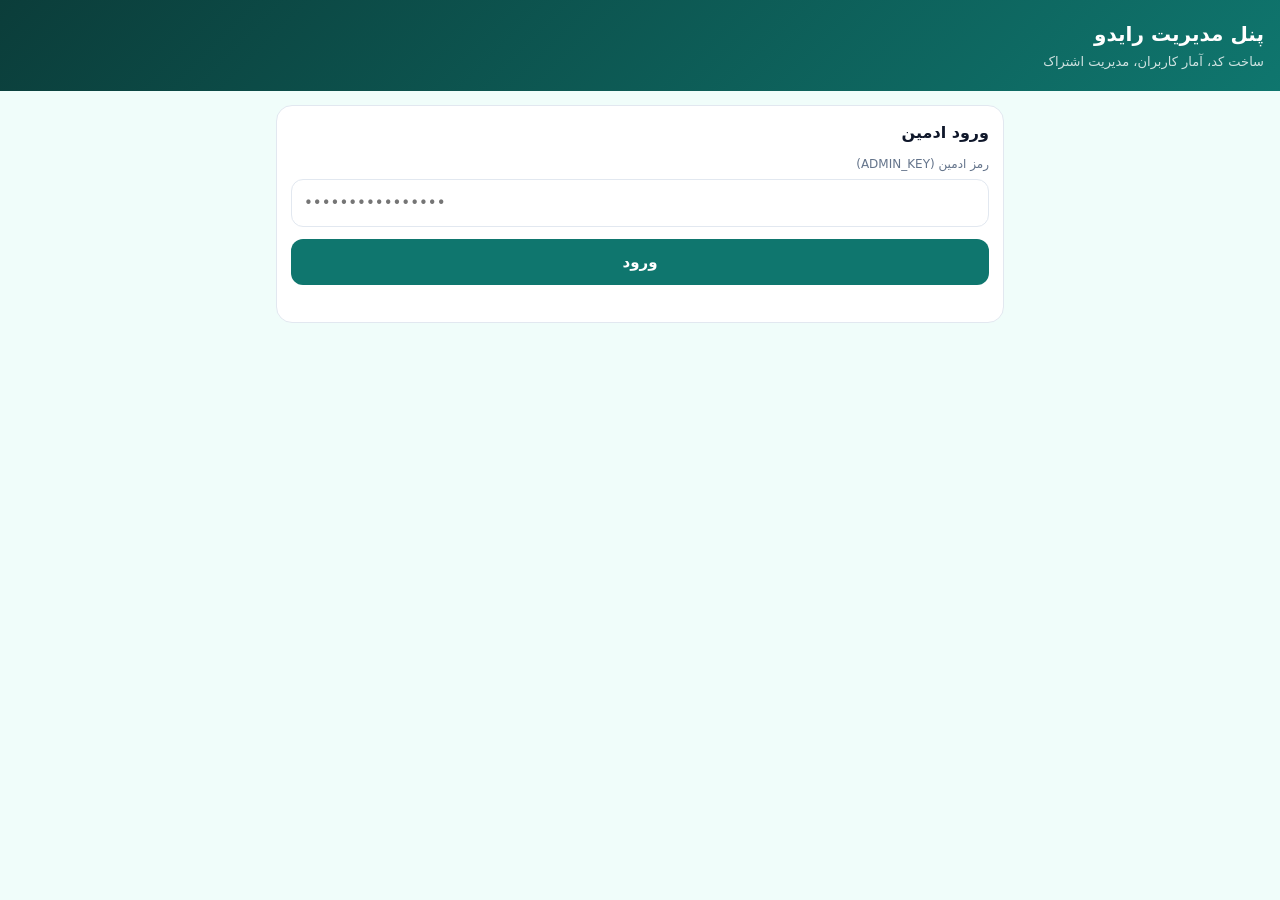
==== admin/index.html @ e191e8c9 "Admin panel (GitHub Pages): create codes, stats, users, grant plan Co-Authored-By: Claude Sonnet 5.5" ====
<!doctype html>
<html lang="fa" dir="rtl">
<head>
<meta charset="utf-8">
<meta name="viewport" content="width=device-width,initial-scale=1">
<meta name="robots" content="noindex,nofollow">
<title>پنل رایدو</title>
<style>
  :root{--bg:#f0fdfa;--card:#fff;--ink:#0f172a;--muted:#64748b;--line:#e2e8f0;--brand:#0f766e;--brand2:#14b8a6;--warn:#b45309;--bad:#b91c1c}
  @media (prefers-color-scheme:dark){:root{--bg:#0b1220;--card:#111a2e;--ink:#e6edf7;--muted:#94a3b8;--line:#22304a;--brand:#2dd4bf;--brand2:#14b8a6}}
  *{box-sizing:border-box} body{margin:0;background:var(--bg);color:var(--ink);font:15px/1.6 system-ui,Tahoma,sans-serif}
  header{background:linear-gradient(135deg,#0b3d3a,#0f766e);color:#fff;padding:18px 16px}
  header h1{margin:0;font-size:20px} header p{margin:2px 0 0;opacity:.8;font-size:13px}
  main{max-width:760px;margin:0 auto;padding:14px 16px 40px}
  .card{background:var(--card);border:1px solid var(--line);border-radius:16px;padding:14px;margin-bottom:14px}
  h2{margin:0 0 10px;font-size:16px}
  label{display:block;font-size:12px;color:var(--muted);margin:10px 0 4px}
  input,select{width:100%;padding:11px 12px;border:1px solid var(--line);border-radius:12px;background:var(--card);color:var(--ink);font:inherit}
  input[dir=ltr]{text-align:left}
  button{padding:11px 16px;border:0;border-radius:12px;background:var(--brand);color:#fff;font:inherit;font-weight:700;cursor:pointer}
  button.ghost{background:transparent;color:var(--brand);border:1px solid var(--line)}
  button:disabled{opacity:.5} .row{display:flex;gap:8px} .row>*{flex:1}
  .grid{display:grid;grid-template-columns:repeat(2,1fr);gap:8px}
  @media(min-width:560px){.grid{grid-template-columns:repeat(3,1fr)}}
  .stat{border:1px solid var(--line);border-radius:12px;padding:10px;text-align:center}
  .stat b{display:block;font-size:22px;color:var(--brand)} .stat span{font-size:12px;color:var(--muted)}
  .code{display:flex;justify-content:space-between;align-items:center;gap:8px;border:1px dashed var(--line);border-radius:12px;padding:8px 12px;margin-top:8px;font-family:ui-monospace,monospace;direction:ltr}
  .code button{padding:6px 12px;font-size:13px}
  table{width:100%;border-collapse:collapse;font-size:13px} td,th{padding:7px 6px;border-bottom:1px solid var(--line);text-align:right}
  th{color:var(--muted);font-weight:600} .tag{display:inline-block;padding:1px 8px;border-radius:99px;background:var(--line);font-size:12px}
  .tag.p{background:#ccfbf1;color:#0f766e} .msg{font-size:13px;margin-top:8px;min-height:1.2em} .err{color:var(--bad)} .ok{color:var(--brand)}
  .scroll{overflow-x:auto}
</style>
</head>
<body>
<header><h1>پنل مدیریت رایدو</h1><p>ساخت کد، آمار کاربران، مدیریت اشتراک</p></header>
<main>
  <section class="card" id="loginCard">
    <h2>ورود ادمین</h2>
    <label>رمز ادمین (ADMIN_KEY)</label>
    <input id="key" type="password" dir="ltr" autocomplete="off" placeholder="••••••••••••••••">
    <div class="row" style="margin-top:12px"><button id="loginBtn">ورود</button></div>
    <div class="msg" id="loginMsg"></div>
  </section>

  <div id="app" hidden>
    <section class="card">
      <h2>آمار <button class="ghost" id="refresh" style="float:left;padding:4px 12px;font-size:13px">بروزرسانی</button></h2>
      <div class="grid" id="stats"></div>
      <div class="msg" id="versions"></div>
    </section>

    <section class="card">
      <h2>ساخت کد فعال‌سازی</h2>
      <label>نوع پلن</label>
      <select id="plan">
        <option value="MONTHLY">ماهانه عادی (۳۰ روز)</option>
        <option value="YEARLY">سالانه عادی (۳۶۵ روز)</option>
        <option value="PREMIUM_MONTHLY">پرمیوم ماهانه (۳۰ روز)</option>
        <option value="PREMIUM_YEARLY">پرمیوم سالانه (۳۶۵ روز)</option>
      </select>
      <div class="row">
        <div><label>تعداد</label><input id="count" type="number" min="1" max="50" value="1" dir="ltr"></div>
        <div><label>مهلت استفاده از کد (روز)</label><input id="validDays" type="number" min="1" max="365" value="30" dir="ltr"></div>
      </div>
      <label>یادداشت (اختیاری، مثلاً نام خریدار)</label>
      <input id="note" maxlength="100">
      <div class="row" style="margin-top:12px"><button id="mk">ساخت کد</button></div>
      <div id="codes"></div>
      <div class="msg" id="mkMsg"></div>
    </section>

    <section class="card">
      <h2>اعطای مستقیم اشتراک به شماره</h2>
      <label>شماره موبایل (۰۹…)</label>
      <input id="gPhone" dir="ltr" inputmode="numeric" maxlength="11" placeholder="09123456789">
      <label>پلن</label>
      <select id="gPlan">
        <option value="MONTHLY">ماهانه عادی</option><option value="YEARLY">سالانه عادی</option>
        <option value="PREMIUM_MONTHLY">پرمیوم ماهانه</option><option value="PREMIUM_YEARLY">پرمیوم سالانه</option>
      </select>
      <div class="row" style="margin-top:12px"><button id="grant">اعطا</button></div>
      <div class="msg" id="gMsg"></div>
    </section>

    <section class="card">
      <h2>کاربران</h2>
      <div class="row"><input id="q" dir="ltr" inputmode="numeric" placeholder="جستجوی شماره…"><button class="ghost" id="search" style="flex:0 0 auto">جستجو</button></div>
      <div class="scroll"><table id="users"><thead><tr><th>شماره</th><th>پلن</th><th>انقضا</th><th>آخرین فعالیت</th></tr></thead><tbody></tbody></table></div>
    </section>
  </div>
</main>
<script>
const API = "https://atzyjiljtzxhctblziti.supabase.co/functions/v1/admin";
const $ = (id) => document.getElementById(id);
let KEY = "";
try { KEY = sessionStorage.getItem("raido_admin") || ""; } catch (e) {}

async function call(body) {
  const r = await fetch(API, { method: "POST", headers: { "Content-Type": "application/json", "x-admin-key": KEY }, body: JSON.stringify(body) });
  const j = await r.json().catch(() => ({}));
  if (!r.ok) throw new Error(j.error || ("HTTP " + r.status));
  return j;
}
const fa = (n) => Number(n || 0).toLocaleString("fa-IR");
const PLAN_FA = { NONE: "—", TRIAL_7: "تست ۷ روزه", MONTHLY: "ماهانه", YEARLY: "سالانه", PREMIUM_MONTHLY: "پرمیوم ماهانه", PREMIUM_YEARLY: "پرمیوم سالانه" };
const dt = (s) => s ? new Date(s).toLocaleString("fa-IR", { dateStyle: "short", timeStyle: "short" }) : "—";

async function loadStats() {
  const s = await call({ action: "stats" });
  const items = [["کل کاربران", s.users_total], ["جدید امروز", s.new_today], ["فعال ۲۴ساعت", s.active_1d], ["فعال ۷روز", s.active_7d], ["فعال ۳۰روز", s.active_30d],
    ["پرمیوم فعال", s.premium_active], ["اشتراک پولی فعال", s.paid_active], ["تست فعال", s.trial_active], ["تحلیل ۷روز", s.analyses_7d], ["پذیرفته ۷روز", s.accepted_7d], ["کد مصرف‌نشده", s.codes_unused]];
  $("stats").innerHTML = items.map(([l, v]) => `<div class="stat"><b>${fa(v)}</b><span>${l}</span></div>`).join("");
  const v = s.versions || {};
  $("versions").textContent = "نسخه‌ها: " + (Object.keys(v).map((k) => `${k}: ${fa(v[k])}`).join(" · ") || "—");
}
async function loadUsers() {
  const { users } = await call({ action: "users", q: $("q").value });
  $("users").querySelector("tbody").innerHTML = users.map((u) => {
    const sub = Array.isArray(u.subscriptions) ? u.subscriptions[0] : u.subscriptions;
    const exp = sub && sub.expires_at ? new Date(sub.expires_at) : null;
    const active = exp && exp > new Date();
    return `<tr><td dir="ltr">${u.phone}</td><td><span class="tag ${sub && sub.is_premium ? "p" : ""}">${PLAN_FA[sub ? sub.plan : "NONE"] || "—"}</span></td><td>${active ? dt(sub.expires_at) : "<span class=err>منقضی/ندارد</span>"}</td><td>${dt(u.last_seen)}</td></tr>`;
  }).join("") || `<tr><td colspan="4">کاربری یافت نشد</td></tr>`;
}
async function enter() {
  $("loginCard").hidden = true; $("app").hidden = false;
  await Promise.all([loadStats(), loadUsers()]);
}
$("loginBtn").onclick = async () => {
  KEY = $("key").value.trim(); $("loginMsg").textContent = "";
  try { await call({ action: "stats" }); try { sessionStorage.setItem("raido_admin", KEY); } catch (e) {} await enter(); }
  catch (e) { $("loginMsg").className = "msg err"; $("loginMsg").textContent = e.message === "forbidden" ? "رمز اشتباه است" : "خطا: " + e.message; }
};
$("refresh").onclick = () => Promise.all([loadStats(), loadUsers()]).catch((e) => alert(e.message));
$("search").onclick = () => loadUsers().catch((e) => alert(e.message));
$("mk").onclick = async () => {
  const b = $("mk"); b.disabled = true; $("mkMsg").textContent = ""; $("codes").innerHTML = "";
  try {
    const r = await call({ action: "create_codes", plan: $("plan").value, count: +$("count").value, valid_days: +$("validDays").value, note: $("note").value });
    $("codes").innerHTML = r.codes.map((c) => `<div class="code"><span>${c}</span><button data-c="${c}">کپی</button></div>`).join("");
    $("codes").querySelectorAll("button").forEach((x) => x.onclick = () => { navigator.clipboard && navigator.clipboard.writeText(x.dataset.c); x.textContent = "✓"; });
    $("mkMsg").className = "msg ok"; $("mkMsg").textContent = "کد فقط همین‌جا نمایش داده می‌شود؛ همین حالا کپی کنید.";
    loadStats();
  } catch (e) { $("mkMsg").className = "msg err"; $("mkMsg").textContent = "خطا: " + e.message; }
  b.disabled = false;
};
$("grant").onclick = async () => {
  try {
    await call({ action: "grant", phone: $("gPhone").value.trim(), plan: $("gPlan").value });
    $("gMsg").className = "msg ok"; $("gMsg").textContent = "اشتراک اعمال شد."; loadUsers(); loadStats();
  } catch (e) { $("gMsg").className = "msg err"; $("gMsg").textContent = e.message === "user_not_found" ? "کاربری با این شماره پیدا نشد (باید یک‌بار وارد اپ شده باشد)" : "خطا: " + e.message; }
};
if (KEY) enter().catch(() => { $("loginCard").hidden = false; $("app").hidden = true; });
</script>
</body>
</html>
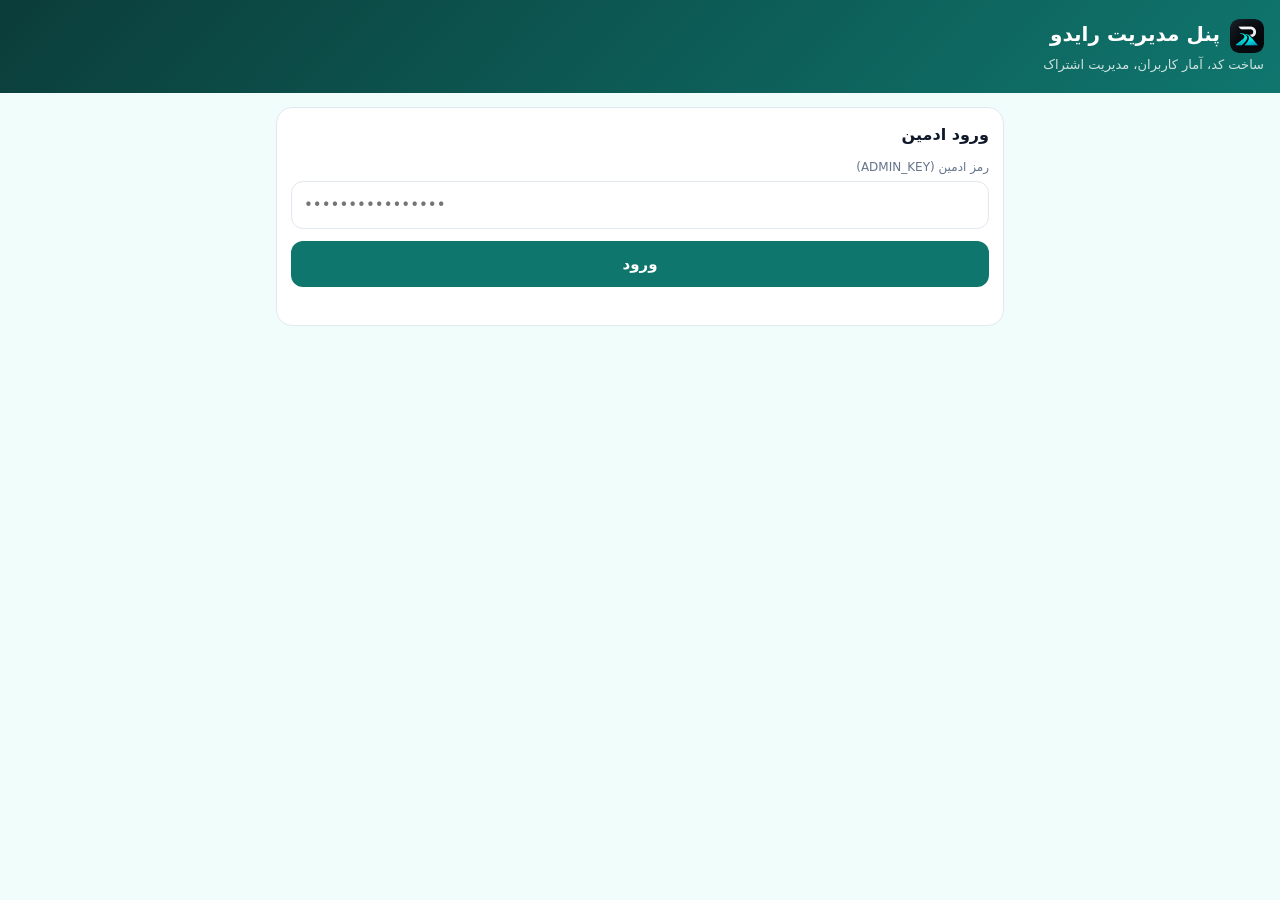
==== commit 71adb9bd: "v3.2.8: new RAIDO logo (launcher icon, animated splash, login, admin panel) Co-Authored-By: Claude S" ====
--- a/admin/index.html
+++ b/admin/index.html
@@ -5,6 +5,7 @@
 <meta name="viewport" content="width=device-width,initial-scale=1">
 <meta name="robots" content="noindex,nofollow">
 <title>پنل رایدو</title>
+<link rel="icon" type="image/png" href="[data-uri]">
 <style>
   :root{--bg:#f0fdfa;--card:#fff;--ink:#0f172a;--muted:#64748b;--line:#e2e8f0;--brand:#0f766e;--brand2:#14b8a6;--warn:#b45309;--bad:#b91c1c}
   @media (prefers-color-scheme:dark){:root{--bg:#0b1220;--card:#111a2e;--ink:#e6edf7;--muted:#94a3b8;--line:#22304a;--brand:#2dd4bf;--brand2:#14b8a6}}
@@ -15,7 +16,7 @@
   .card{background:var(--card);border:1px solid var(--line);border-radius:16px;padding:14px;margin-bottom:14px}
   h2{margin:0 0 10px;font-size:16px}
   label{display:block;font-size:12px;color:var(--muted);margin:10px 0 4px}
-  input,select{width:100%;padding:11px 12px;border:1px solid var(--line);border-radius:12px;background:var(--card);color:var(--ink);font:inherit}
+  input,select,textarea{width:100%;padding:11px 12px;border:1px solid var(--line);border-radius:12px;background:var(--card);color:var(--ink);font:inherit}
   input[dir=ltr]{text-align:left}
   button{padding:11px 16px;border:0;border-radius:12px;background:var(--brand);color:#fff;font:inherit;font-weight:700;cursor:pointer}
   button.ghost{background:transparent;color:var(--brand);border:1px solid var(--line)}
@@ -30,10 +31,11 @@
   th{color:var(--muted);font-weight:600} .tag{display:inline-block;padding:1px 8px;border-radius:99px;background:var(--line);font-size:12px}
   .tag.p{background:#ccfbf1;color:#0f766e} .msg{font-size:13px;margin-top:8px;min-height:1.2em} .err{color:var(--bad)} .ok{color:var(--brand)}
   .scroll{overflow-x:auto}
+  .hint{font-size:12px;color:var(--muted);margin:0 0 6px}
 </style>
 </head>
 <body>
-<header><h1>پنل مدیریت رایدو</h1><p>ساخت کد، آمار کاربران، مدیریت اشتراک</p></header>
+<header><h1><img src="[data-uri]" alt="" style="width:34px;height:34px;border-radius:9px;vertical-align:middle;margin-left:10px">پنل مدیریت رایدو</h1><p>ساخت کد، آمار کاربران، مدیریت اشتراک</p></header>
 <main>
   <section class="card" id="loginCard">
     <h2>ورود ادمین</h2>
@@ -44,13 +46,14 @@
   </section>
 
   <div id="app" hidden>
-    <section class="card">
+    <div id="tabs" style="display:flex;gap:6px;flex-wrap:wrap;margin-bottom:12px"></div>
+    <section data-tab="main" class="card">
       <h2>آمار <button class="ghost" id="refresh" style="float:left;padding:4px 12px;font-size:13px">بروزرسانی</button></h2>
       <div class="grid" id="stats"></div>
       <div class="msg" id="versions"></div>
     </section>
 
-    <section class="card">
+    <section data-tab="main" class="card">
       <h2>ساخت کد فعال‌سازی</h2>
       <label>نوع پلن</label>
       <select id="plan">
@@ -70,7 +73,7 @@
       <div class="msg" id="mkMsg"></div>
     </section>
 
-    <section class="card">
+    <section data-tab="main" class="card">
       <h2>اعطای مستقیم اشتراک به شماره</h2>
       <label>شماره موبایل (۰۹…)</label>
       <input id="gPhone" dir="ltr" inputmode="numeric" maxlength="11" placeholder="09123456789">
@@ -83,10 +86,66 @@
       <div class="msg" id="gMsg"></div>
     </section>
 
-    <section class="card">
+    <section data-tab="main" class="card">
+      <h2>مسدودسازی و لغو اشتراک</h2>
+      <label>شماره موبایل (۰۹…)</label>
+      <input id="bPhone" dir="ltr" inputmode="numeric" maxlength="11" placeholder="09123456789">
+      <label>دلیل (اختیاری)</label>
+      <input id="bReason" maxlength="200">
+      <div class="row" style="margin-top:12px">
+        <button id="doBan" style="background:var(--bad)">مسدود کن</button>
+        <button id="doUnban" class="ghost">آزاد کن</button>
+        <button id="doRevoke" class="ghost">لغو اشتراک</button>
+      </div>
+      <div class="msg" id="bMsg"></div>
+    </section>
+
+    <section data-tab="dep" class="card">
+      <h2>جدول استهلاک خودروها</h2>
+      <p class="hint" id="depInfo">در حال بارگذاری…</p>
+      <label>محتوای جدول (JSON: families و data) — می‌توانی فایل dep.json را انتخاب کنی یا مستقیم ویرایش کنی</label>
+      <input id="depFile" type="file" accept=".json,application/json">
+      <textarea id="depText" dir="ltr" rows="10" style="width:100%;font-family:monospace;font-size:12px"></textarea>
+      <div class="row" style="margin-top:12px"><button id="depSave">ذخیره و ارسال به اپ‌ها</button><button class="ghost" id="depReload">بارگذاری مجدد از سرور</button></div>
+      <div class="msg" id="depMsg"></div>
+    </section>
+
+    <section data-tab="main" class="card">
+      <h2>ویدیوی آموزشی فعال‌سازی دسترسی‌ها</h2>
+      <label>لینک ویدیو (https://…؛ خالی = دکمه در اپ پیام «هنوز آماده نیست» می‌دهد)</label>
+      <input id="tutUrl" dir="ltr" placeholder="https://...">
+      <div class="row" style="margin-top:12px"><button id="tutSave">ذخیره لینک</button></div>
+      <div class="msg" id="tutMsg"></div>
+    </section>
+
+    <section data-tab="guide" class="card">
+      <h2>راهنمای استفاده (درباره و پشتیبانی ← راهنما)</h2>
+      <p class="hint">هر بخش یک کارت در اپ است. ترتیب با ▲ ▼ عوض می‌شود. بعد از «ذخیره»، اپ‌ها در باز شدن صفحه یا همگام‌سازی بعدی به‌روز می‌شوند.</p>
+      <div id="guideList"></div>
+      <div class="row" style="margin-top:12px"><button class="ghost" id="guideAdd">+ بخش جدید</button><button id="guideSave">ذخیره راهنما</button></div>
+      <div class="msg" id="guideMsg"></div>
+    </section>
+
+    <section data-tab="support" class="card">
+      <h2>لینک‌های پشتیبانی</h2>
+      <p class="hint">چند لینک اضافه کن (تلگرام، واتس‌اپ، سایت…). لینک باید با https:// شروع شود. اولین لینک برای دکمهٔ درخواست اشتراک هم استفاده می‌شود.</p>
+      <div id="supList"></div>
+      <div class="row" style="margin-top:12px"><button class="ghost" id="supAdd">+ لینک جدید</button><button id="supSave">ذخیره لینک‌ها</button></div>
+      <div class="msg" id="supMsg"></div>
+    </section>
+
+    <section data-tab="plans" class="card">
+      <h2>اشتراک و قیمت‌ها</h2>
+      <p class="hint">قیمت به تومان. مدت هر طرح و پرمیوم بودن آن سمت سرور ثابت است و اینجا فقط نام، قیمت و توضیح نمایشی عوض می‌شود.</p>
+      <div id="planList"></div>
+      <div class="row" style="margin-top:12px"><button id="planSave">ذخیره قیمت‌ها</button></div>
+      <div class="msg" id="planMsg"></div>
+    </section>
+
+    <section data-tab="main" class="card">
       <h2>کاربران</h2>
-      <div class="row"><input id="q" dir="ltr" inputmode="numeric" placeholder="جستجوی شماره…"><button class="ghost" id="search" style="flex:0 0 auto">جستجو</button></div>
-      <div class="scroll"><table id="users"><thead><tr><th>شماره</th><th>پلن</th><th>انقضا</th><th>آخرین فعالیت</th></tr></thead><tbody></tbody></table></div>
+      <div class="row"><input id="q" dir="ltr" placeholder="جستجوی شماره یا ایمیل…"><button class="ghost" id="search" style="flex:0 0 auto">جستجو</button></div>
+      <div class="scroll"><table id="users"><thead><tr><th>شماره</th><th>روش ورود</th><th>پلن</th><th>انقضا</th><th>آخرین فعالیت</th><th>وضعیت</th></tr></thead><tbody></tbody></table></div>
     </section>
   </div>
 </main>
@@ -109,7 +168,7 @@
 async function loadStats() {
   const s = await call({ action: "stats" });
   const items = [["کل کاربران", s.users_total], ["جدید امروز", s.new_today], ["فعال ۲۴ساعت", s.active_1d], ["فعال ۷روز", s.active_7d], ["فعال ۳۰روز", s.active_30d],
-    ["پرمیوم فعال", s.premium_active], ["اشتراک پولی فعال", s.paid_active], ["تست فعال", s.trial_active], ["تحلیل ۷روز", s.analyses_7d], ["پذیرفته ۷روز", s.accepted_7d], ["کد مصرف‌نشده", s.codes_unused]];
+    ["پرمیوم فعال", s.premium_active], ["اشتراک پولی فعال", s.paid_active], ["تست فعال", s.trial_active], ["تحلیل ۷روز", s.analyses_7d], ["پذیرفته ۷روز", s.accepted_7d], ["کد مصرف‌نشده", s.codes_unused], ["مسدود", s.banned]];
   $("stats").innerHTML = items.map(([l, v]) => `<div class="stat"><b>${fa(v)}</b><span>${l}</span></div>`).join("");
   const v = s.versions || {};
   $("versions").textContent = "نسخه‌ها: " + (Object.keys(v).map((k) => `${k}: ${fa(v[k])}`).join(" · ") || "—");
@@ -120,17 +179,121 @@
     const sub = Array.isArray(u.subscriptions) ? u.subscriptions[0] : u.subscriptions;
     const exp = sub && sub.expires_at ? new Date(sub.expires_at) : null;
     const active = exp && exp > new Date();
-    return `<tr><td dir="ltr">${u.phone}</td><td><span class="tag ${sub && sub.is_premium ? "p" : ""}">${PLAN_FA[sub ? sub.plan : "NONE"] || "—"}</span></td><td>${active ? dt(sub.expires_at) : "<span class=err>منقضی/ندارد</span>"}</td><td>${dt(u.last_seen)}</td></tr>`;
-  }).join("") || `<tr><td colspan="4">کاربری یافت نشد</td></tr>`;
-}
+    const via = (u.signup_via === "google" ? "گوگل" : "تلگرام") + (u.last_via && u.last_via !== u.signup_via ? " (اخیر: " + (u.last_via === "google" ? "گوگل" : "تلگرام") + ")" : "");
+    return `<tr><td dir="ltr">${u.phone || "—"}${u.phone_verified === false ? " <small class=err>تأییدنشده</small>" : ""}${u.email ? "<br><small dir=ltr>" + u.email + "</small>" : ""}</td><td>${via}</td><td><span class="tag ${sub && sub.is_premium ? "p" : ""}">${PLAN_FA[sub ? sub.plan : "NONE"] || "—"}</span></td><td>${active ? dt(sub.expires_at) : "<span class=err>منقضی/ندارد</span>"}</td><td>${dt(u.last_seen)}</td><td>${u.banned ? "<span class=err>مسدود</span>" : "—"}</td></tr>`;
+  }).join("") || `<tr><td colspan="6">کاربری یافت نشد</td></tr>`;
+}
+const TABS = [["main", "مدیریت"], ["dep", "جدول استهلاک"], ["guide", "راهنمای استفاده"], ["support", "پشتیبانی"], ["plans", "اشتراک و قیمت"]];
+function showTab(t) {
+  document.querySelectorAll("[data-tab]").forEach((e) => { e.hidden = e.dataset.tab !== t; });
+  document.querySelectorAll("#tabs button").forEach((b) => { b.className = b.dataset.t === t ? "" : "ghost"; });
+}
+$("tabs").innerHTML = TABS.map(([k, l]) => `<button data-t="${k}" style="flex:0 0 auto">${l}</button>`).join("");
+document.querySelectorAll("#tabs button").forEach((b) => { b.onclick = () => showTab(b.dataset.t); });
+showTab("main");
+
+/* ویرایشگر لیستی: fields=[{k,label,type:'text'|'area'|'number'}] */
+function listEditor(host, fields, items, opts) {
+  opts = opts || {};
+  const rows = [];
+  const root = $(host);
+  function draw() {
+    root.innerHTML = "";
+    rows.forEach((it, i) => {
+      const box = document.createElement("div");
+      box.style.cssText = "border:1px solid var(--line);border-radius:12px;padding:10px;margin-bottom:8px";
+      let h = "";
+      if (opts.fixedLabel) h += `<b>${opts.fixedLabel(it)}</b>`;
+      fields.forEach((f) => {
+        h += `<label>${f.label}</label>` + (f.type === "area"
+          ? `<textarea data-k="${f.k}" rows="${f.rows || 5}" style="width:100%"></textarea>`
+          : `<input data-k="${f.k}" ${f.type === "number" ? 'type="number" dir="ltr"' : (f.ltr ? 'dir="ltr"' : "")}>`);
+      });
+      if (!opts.fixed) h += `<div class="row" style="margin-top:8px"><button class="ghost" data-a="up">▲</button><button class="ghost" data-a="down">▼</button><button class="ghost" data-a="del" style="color:var(--bad)">حذف</button></div>`;
+      box.innerHTML = h;
+      fields.forEach((f) => { box.querySelector(`[data-k="${f.k}"]`).value = it[f.k] == null ? "" : it[f.k]; });
+      box.querySelectorAll("[data-k]").forEach((el) => { el.oninput = () => { it[el.dataset.k] = f2(el, fields); }; });
+      box.querySelectorAll("[data-a]").forEach((b) => {
+        b.onclick = () => {
+          if (b.dataset.a === "del") { if (!confirm("حذف شود؟")) return; rows.splice(i, 1); }
+          else if (b.dataset.a === "up" && i > 0) { [rows[i - 1], rows[i]] = [rows[i], rows[i - 1]]; }
+          else if (b.dataset.a === "down" && i < rows.length - 1) { [rows[i + 1], rows[i]] = [rows[i], rows[i + 1]]; }
+          draw();
+        };
+      });
+      root.appendChild(box);
+    });
+  }
+  function f2(el, fs) { const f = fs.find((x) => x.k === el.dataset.k); return f && f.type === "number" ? Number(el.value) : el.value; }
+  (items || []).forEach((x) => rows.push(Object.assign({}, x)));
+  draw();
+  return { add(it) { rows.push(it); draw(); }, get() { return rows.map((r) => Object.assign({}, r)); } };
+}
+let edGuide, edSup, edPlans;
+async function loadCfg() {
+  let st = {};
+  try { st = (await call({ action: "get_settings" })).settings || {}; } catch (e) {}
+  const pj = (k) => { try { return JSON.parse(st[k] || "[]"); } catch (e) { return []; } };
+  edGuide = listEditor("guideList", [{ k: "title", label: "عنوان بخش" }, { k: "body", label: "متن (هر خط جدید = خط جدید در اپ)", type: "area", rows: 6 }], pj("guide"));
+  edSup = listEditor("supList", [{ k: "title", label: "عنوان (مثلاً تلگرام پشتیبانی)" }, { k: "url", label: "لینک https://", ltr: true }, { k: "desc", label: "توضیح کوتاه (اختیاری)" }], pj("support_links"));
+  const planNames = { MONTHLY: "ماهانه عادی · ۳۰ روز", YEARLY: "سالانه عادی · ۳۶۵ روز", PREMIUM_MONTHLY: "پرمیوم ماهانه · ۳۰ روز", PREMIUM_YEARLY: "پرمیوم سالانه · ۳۶۵ روز" };
+  let pl = pj("plans");
+  Object.keys(planNames).forEach((c) => { if (!pl.find((p) => p.code === c)) pl.push({ code: c, title: planNames[c], price: 0, desc: "" }); });
+  pl = Object.keys(planNames).map((c) => pl.find((p) => p.code === c));
+  edPlans = listEditor("planList", [{ k: "title", label: "نام نمایشی" }, { k: "price", label: "قیمت (تومان)", type: "number" }, { k: "desc", label: "توضیح" }], pl, { fixed: true, fixedLabel: (it) => planNames[it.code] });
+}
+async function saveCfg(key, value, msgId) {
+  const m = $(msgId);
+  try {
+    await call({ action: "set_setting", key, value: JSON.stringify(value) });
+    m.className = "msg ok"; m.textContent = "ذخیره شد؛ اپ‌ها در باز شدن بعدی یا همگام‌سازی بعدی به‌روز می‌شوند.";
+  } catch (e) { m.className = "msg err"; m.textContent = "رد شد: " + e.message; }
+}
+$("guideAdd").onclick = () => edGuide && edGuide.add({ title: "", body: "" });
+$("supAdd").onclick = () => edSup && edSup.add({ title: "", url: "https://", desc: "" });
+$("guideSave").onclick = () => saveCfg("guide", edGuide.get(), "guideMsg");
+$("supSave").onclick = () => saveCfg("support_links", edSup.get(), "supMsg");
+$("planSave").onclick = () => saveCfg("plans", edPlans.get().map((p) => ({ code: p.code, title: p.title, price: Math.round(Number(p.price) || 0), desc: p.desc || "" })), "planMsg");
+async function loadDep() {
+  try {
+    const r = await call({ action: "get_dep" });
+    let txt = r.dep_table || "";
+    try { txt = JSON.stringify(JSON.parse(txt), null, 1); } catch (e) {}
+    $("depText").value = txt;
+    $("depInfo").textContent = r.dep_version ? "نسخهٔ فعلی روی سرور: " + r.dep_version : "هنوز جدولی روی سرور نیست؛ اپ از جدول داخلی خودش استفاده می‌کند.";
+  } catch (e) { $("depInfo").textContent = "خطا در بارگذاری: " + e.message; }
+}
+$("depFile").onchange = async (ev) => { const f = ev.target.files[0]; if (f) $("depText").value = await f.text(); };
+$("depReload").onclick = loadDep;
+$("depSave").onclick = async () => {
+  const m = $("depMsg");
+  try {
+    JSON.parse($("depText").value);
+  } catch (e) { m.className = "msg err"; m.textContent = "JSON معتبر نیست: " + e.message; return; }
+  if (!confirm("جدول جدید برای همهٔ کاربران اعمال شود؟")) return;
+  try {
+    const r = await call({ action: "set_dep", dep_table: $("depText").value });
+    m.className = "msg ok"; m.textContent = "ذخیره شد. اپ‌ها در همگام‌سازی بعدی (حداکثر چند ساعت) به‌روز می‌شوند. نسخه: " + r.dep_version;
+    loadDep();
+  } catch (e) { m.className = "msg err"; m.textContent = "رد شد: " + e.message; }
+};
+async function loadTut() {
+  try { const r = await call({ action: "get_settings" }); $("tutUrl").value = (r.settings && r.settings.tutorial_url) || ""; } catch (e) {}
+}
+$("tutSave").onclick = async () => {
+  try {
+    await call({ action: "set_setting", key: "tutorial_url", value: $("tutUrl").value });
+    $("tutMsg").className = "msg ok"; $("tutMsg").textContent = "ذخیره شد؛ بدون نیاز به به‌روزرسانی اپ اعمال می‌شود.";
+  } catch (e) { $("tutMsg").className = "msg err"; $("tutMsg").textContent = e.message === "bad_url" ? "لینک باید با https:// شروع شود" : "خطا: " + e.message; }
+};
 async function enter() {
   $("loginCard").hidden = true; $("app").hidden = false;
-  await Promise.all([loadStats(), loadUsers()]);
+  await Promise.all([loadStats(), loadUsers(), loadTut(), loadDep(), loadCfg()]);
 }
 $("loginBtn").onclick = async () => {
   KEY = $("key").value.trim(); $("loginMsg").textContent = "";
   try { await call({ action: "stats" }); try { sessionStorage.setItem("raido_admin", KEY); } catch (e) {} await enter(); }
-  catch (e) { $("loginMsg").className = "msg err"; $("loginMsg").textContent = e.message === "forbidden" ? "رمز اشتباه است" : "خطا: " + e.message; }
+  catch (e) { $("loginMsg").className = "msg err"; $("loginMsg").textContent = e.message === "forbidden" ? "رمز اشتباه است" : e.message === "locked" ? "تلاش زیاد؛ ۱۵ دقیقه بعد دوباره امتحان کن" : "خطا: " + e.message; }
 };
 $("refresh").onclick = () => Promise.all([loadStats(), loadUsers()]).catch((e) => alert(e.message));
 $("search").onclick = () => loadUsers().catch((e) => alert(e.message));
@@ -151,6 +314,17 @@
     $("gMsg").className = "msg ok"; $("gMsg").textContent = "اشتراک اعمال شد."; loadUsers(); loadStats();
   } catch (e) { $("gMsg").className = "msg err"; $("gMsg").textContent = e.message === "user_not_found" ? "کاربری با این شماره پیدا نشد (باید یک‌بار وارد اپ شده باشد)" : "خطا: " + e.message; }
 };
+function bMsg(ok, t) { $("bMsg").className = "msg " + (ok ? "ok" : "err"); $("bMsg").textContent = t; }
+async function adminAct(action, okText, confirmText) {
+  const phone = $("bPhone").value.trim();
+  if (!/^09\d{9}$/.test(phone)) return bMsg(false, "شماره معتبر نیست");
+  if (confirmText && !confirm(confirmText + "\n" + phone)) return;
+  try { await call({ action, phone, reason: $("bReason").value }); bMsg(true, okText); loadUsers(); loadStats(); }
+  catch (e) { bMsg(false, e.message === "user_not_found" ? "کاربری با این شماره پیدا نشد" : "خطا: " + e.message); }
+}
+$("doBan").onclick = () => adminAct("ban", "کاربر مسدود شد و همهٔ نشست‌هایش بسته شد.", "این کاربر مسدود شود؟");
+$("doUnban").onclick = () => adminAct("unban", "کاربر آزاد شد (باید دوباره وارد شود).");
+$("doRevoke").onclick = () => adminAct("revoke", "اشتراک لغو شد؛ در اولین همگام‌سازی اپ اعمال می‌شود.", "اشتراک این کاربر لغو شود؟");
 if (KEY) enter().catch(() => { $("loginCard").hidden = false; $("app").hidden = true; });
 </script>
 </body>
